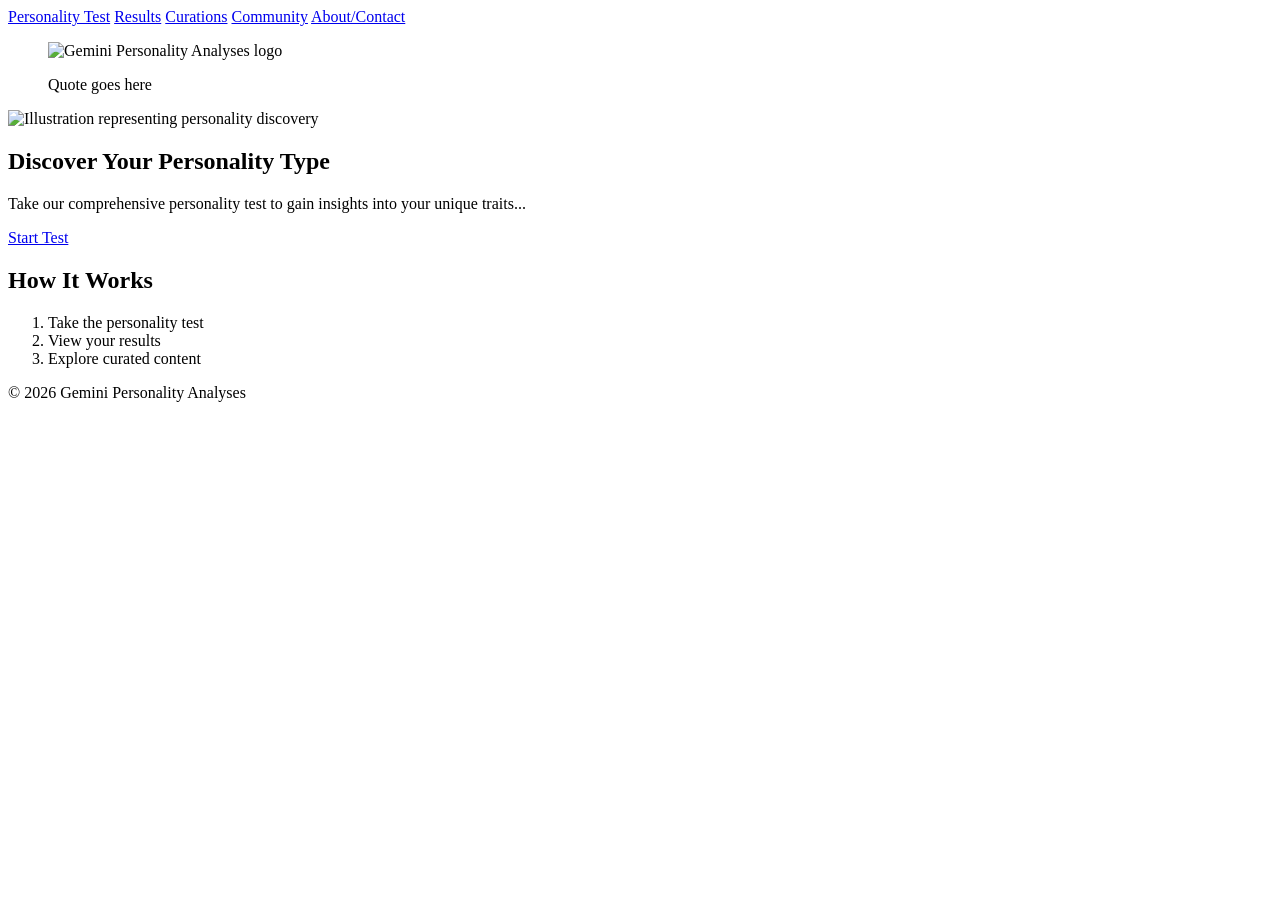
==== index.html @ b8f820a1 "Add files via upload" ====
<!DOCTYPE html>
<html lang="en">
<head>
  <meta charset="UTF-8">
  <meta name="viewport" content="width=device-width, initial-scale=1.0">
  <title>Gemini Personality Analyses</title>
  <link rel="stylesheet" href="styles.css">
</head>

<body>

  <!-- Header -->
  <header>
    <nav>
      <a href="personality-test.html">Personality Test</a>
      <a href="results.html">Results</a>
      <a href="curations.html">Curations</a>
      <a href="#">Community</a>
      <a href="#">About/Contact</a>
    </nav>
  </header>

  <div class="layout">

    <!-- Sidebar -->
    <aside>
      <figure>
        <img src="logo-image.jpg" alt="Gemini Personality Analyses logo">
      </figure>

      <blockquote>
        <p>Quote goes here</p>
      </blockquote>
    </aside>

    <!-- Main -->
    <main>

      <!-- Hero -->
      <section class="hero">
        <div class="hero-image">
          <img src="hero-image.jpg" alt="Illustration representing personality discovery">

          <div class="hero-content">
            <h1>Discover Your Personality Type</h1>
            <p>
              Take our comprehensive personality test to gain insights into your unique traits...
            </p>
            <a href="personality-test.html" class="button">Start Test</a>
          </div>
        </div>
      </section>

      <!-- Steps -->
      <section class="steps">
        <h2>How It Works</h2>
        <ol>
          <li>Take the personality test</li>
          <li>View your results</li>
          <li>Explore curated content</li>
        </ol>
      </section>

    </main>

  </div>

  <!-- Footer -->
  <footer>
    <p>© 2026 Gemini Personality Analyses</p>
  </footer>

</body>
</html>
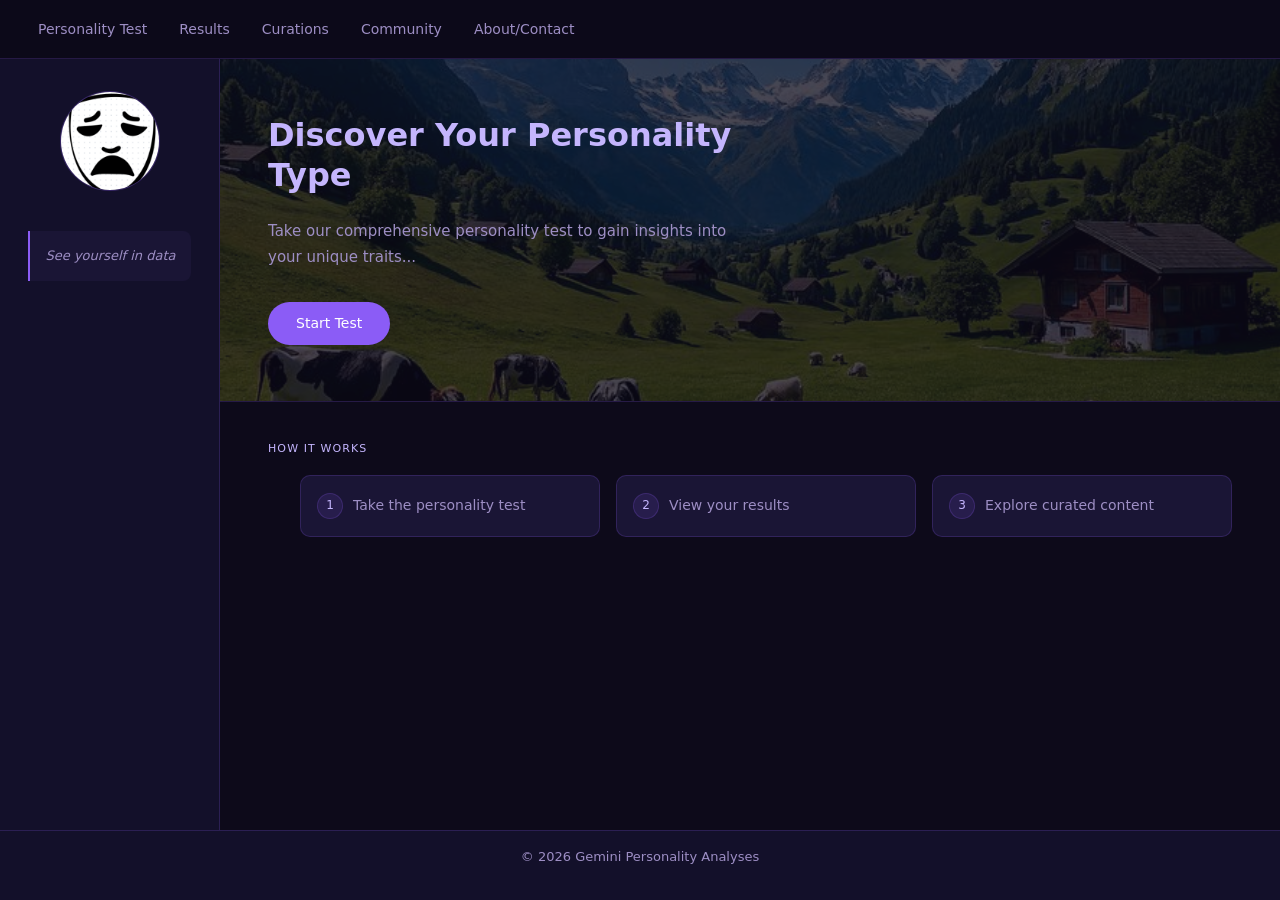
==== commit 5002912a: "Add files via upload" ====
--- a/index.html
+++ b/index.html
@@ -4,7 +4,15 @@
   <meta charset="UTF-8">
   <meta name="viewport" content="width=device-width, initial-scale=1.0">
   <title>Gemini Personality Analyses</title>
-  <link rel="stylesheet" href="styles.css">
+
+  <!-- Bootstrap CSS -->
+<link
+  href="https://cdn.jsdelivr.net/npm/bootstrap@5.3.3/dist/css/bootstrap.min.css"
+  rel="stylesheet"
+>
+
+<!-- Your CSS -->
+<link rel="stylesheet" href="styles.css">
 </head>
 
 <body>
@@ -25,11 +33,11 @@
     <!-- Sidebar -->
     <aside>
       <figure>
-        <img src="logo-image.jpg" alt="Gemini Personality Analyses logo">
+        <img src="logo-image.png" alt="Gemini Personality Analyses logo">
       </figure>
 
       <blockquote>
-        <p>Quote goes here</p>
+        <p>See yourself in data</p>
       </blockquote>
     </aside>
 
--- a/styles.css
+++ b/styles.css
@@ -0,0 +1,317 @@
+/* ── Gemini Personality Analyses — styles.css ── */
+
+/* ── Reset & base ── */
+*, *::before, *::after {
+  box-sizing: border-box;
+  margin: 0;
+  padding: 0;
+}
+
+:root {
+  --bg:           #0d0a1a;
+  --surface:      #13102a;
+  --card:         #1a1535;
+  --border:       rgba(139, 92, 246, 0.2);
+  --purple:       #8b5cf6;
+  --purple-light: #a78bfa;
+  --purple-dim:   rgba(139, 92, 246, 0.12);
+  --text:         #e2d9f3;
+  --muted:        #9d8ec4;
+  --accent:       #c4b5fd;
+  --font:         'Segoe UI', system-ui, sans-serif;
+}
+
+body {
+  background-color: var(--bg);
+  color: var(--text);
+  font-family: var(--font);
+  font-size: 16px;
+  line-height: 1.6;
+  min-height: 100vh;
+  display: flex;
+  flex-direction: column;
+}
+
+a {
+  color: var(--accent);
+  text-decoration: none;
+}
+
+a:hover {
+  color: var(--purple-light);
+}
+
+img {
+  display: block;
+  max-width: 100%;
+}
+
+/* ── Header & nav ── */
+header {
+  background: rgba(13, 10, 26, 0.95);
+  border-bottom: 1px solid var(--border);
+  position: sticky;
+  top: 0;
+  z-index: 100;
+  backdrop-filter: blur(8px);
+}
+
+nav {
+  display: flex;
+  align-items: center;
+  gap: 4px;
+  padding: 12px 24px;
+  flex-wrap: wrap;
+}
+
+nav a {
+  color: var(--muted);
+  font-size: 14px;
+  padding: 6px 14px;
+  border-radius: 20px;
+  transition: background 0.2s, color 0.2s;
+}
+
+nav a:hover,
+nav a.active {
+  background: var(--purple-dim);
+  color: var(--accent);
+}
+
+/* ── Layout: sidebar + main ── */
+.layout {
+  display: grid;
+  grid-template-columns: 220px 1fr;
+  flex: 1;
+}
+
+/* ── Sidebar ── */
+aside {
+  background: var(--surface);
+  border-right: 1px solid var(--border);
+  padding: 32px 20px;
+  display: flex;
+  flex-direction: column;
+  align-items: center;
+  gap: 24px;
+}
+
+aside figure {
+  width: 100px;
+  height: 100px;
+  border-radius: 50%;
+  overflow: hidden;
+  border: 1px solid var(--border);
+  background: var(--purple-dim);
+  display: flex;
+  align-items: center;
+  justify-content: center;
+}
+
+aside figure img {
+  width: 100%;
+  height: 100%;
+  object-fit: cover;
+}
+
+aside blockquote {
+  background: var(--card);
+  border-left: 2px solid var(--purple);
+  border-radius: 0 8px 8px 0;
+  padding: 14px 16px;
+  font-size: 13px;
+  color: var(--muted);
+  font-style: italic;
+  line-height: 1.65;
+}
+
+aside blockquote p {
+  margin: 0;
+}
+
+/* ── Main ── */
+main {
+  display: flex;
+  flex-direction: column;
+}
+
+/* ── Hero ── */
+.hero {
+  position: relative;
+  overflow: hidden;
+  border-bottom: 1px solid var(--border);
+}
+
+.hero-image {
+  position: relative;
+  min-height: 320px;
+  display: flex;
+  align-items: stretch;
+}
+
+.hero-image > img {
+  position: absolute;
+  inset: 0;
+  width: 100%;
+  height: 100%;
+  object-fit: cover;
+  opacity: 0.25;
+}
+
+.hero-content {
+  position: relative;
+  z-index: 2;
+  padding: 56px 48px;
+  display: flex;
+  flex-direction: column;
+  align-items: flex-start;
+  justify-content: center;
+  gap: 16px;
+  max-width: 560px;
+}
+
+.hero-content h1 {
+  font-size: 32px;
+  font-weight: 600;
+  color: var(--accent);
+  line-height: 1.25;
+}
+
+.hero-content p {
+  font-size: 15px;
+  color: var(--muted);
+  line-height: 1.7;
+}
+
+/* ── Button ── */
+.button {
+  display: inline-block;
+  background: var(--purple);
+  color: #fff;
+  font-size: 14px;
+  font-weight: 500;
+  padding: 10px 28px;
+  border-radius: 24px;
+  border: none;
+  cursor: pointer;
+  transition: background 0.2s, transform 0.15s;
+}
+
+.button:hover {
+  background: var(--purple-light);
+  color: #fff;
+  transform: translateY(-1px);
+}
+
+.button:active {
+  transform: translateY(0);
+}
+
+/* ── Steps ── */
+.steps {
+  padding: 40px 48px;
+}
+
+.steps h2 {
+  font-size: 11px;
+  font-weight: 500;
+  color: var(--accent);
+  letter-spacing: 0.1em;
+  text-transform: uppercase;
+  margin-bottom: 20px;
+}
+
+.steps ol {
+  list-style: none;
+  display: flex;
+  gap: 16px;
+  flex-wrap: wrap;
+}
+
+.steps ol li {
+  background: var(--card);
+  border: 1px solid var(--border);
+  border-radius: 10px;
+  padding: 20px 20px 20px 52px;
+  flex: 1;
+  min-width: 160px;
+  font-size: 14px;
+  color: var(--muted);
+  position: relative;
+  counter-increment: step-counter;
+  line-height: 1.4;
+}
+
+.steps ol {
+  counter-reset: step-counter;
+}
+
+.steps ol li::before {
+  content: counter(step-counter);
+  position: absolute;
+  left: 16px;
+  top: 50%;
+  transform: translateY(-50%);
+  width: 26px;
+  height: 26px;
+  border-radius: 50%;
+  background: var(--purple-dim);
+  border: 1px solid var(--border);
+  display: flex;
+  align-items: center;
+  justify-content: center;
+  font-size: 12px;
+  font-weight: 500;
+  color: var(--accent);
+}
+
+/* ── Footer ── */
+footer {
+  background: var(--surface);
+  border-top: 1px solid var(--border);
+  padding: 16px 24px;
+  text-align: center;
+  font-size: 13px;
+  color: var(--muted);
+}
+
+/* ── Responsive ── */
+@media (max-width: 768px) {
+  .layout {
+    grid-template-columns: 1fr;
+  }
+
+  aside {
+    border-right: none;
+    border-bottom: 1px solid var(--border);
+    flex-direction: row;
+    justify-content: flex-start;
+    padding: 16px 20px;
+  }
+
+  aside figure {
+    width: 52px;
+    height: 52px;
+    flex-shrink: 0;
+  }
+
+  aside blockquote {
+    font-size: 12px;
+  }
+
+  .hero-content {
+    padding: 36px 24px;
+  }
+
+  .hero-content h1 {
+    font-size: 24px;
+  }
+
+  .steps {
+    padding: 28px 24px;
+  }
+
+  .steps ol {
+    flex-direction: column;
+  }
+}
